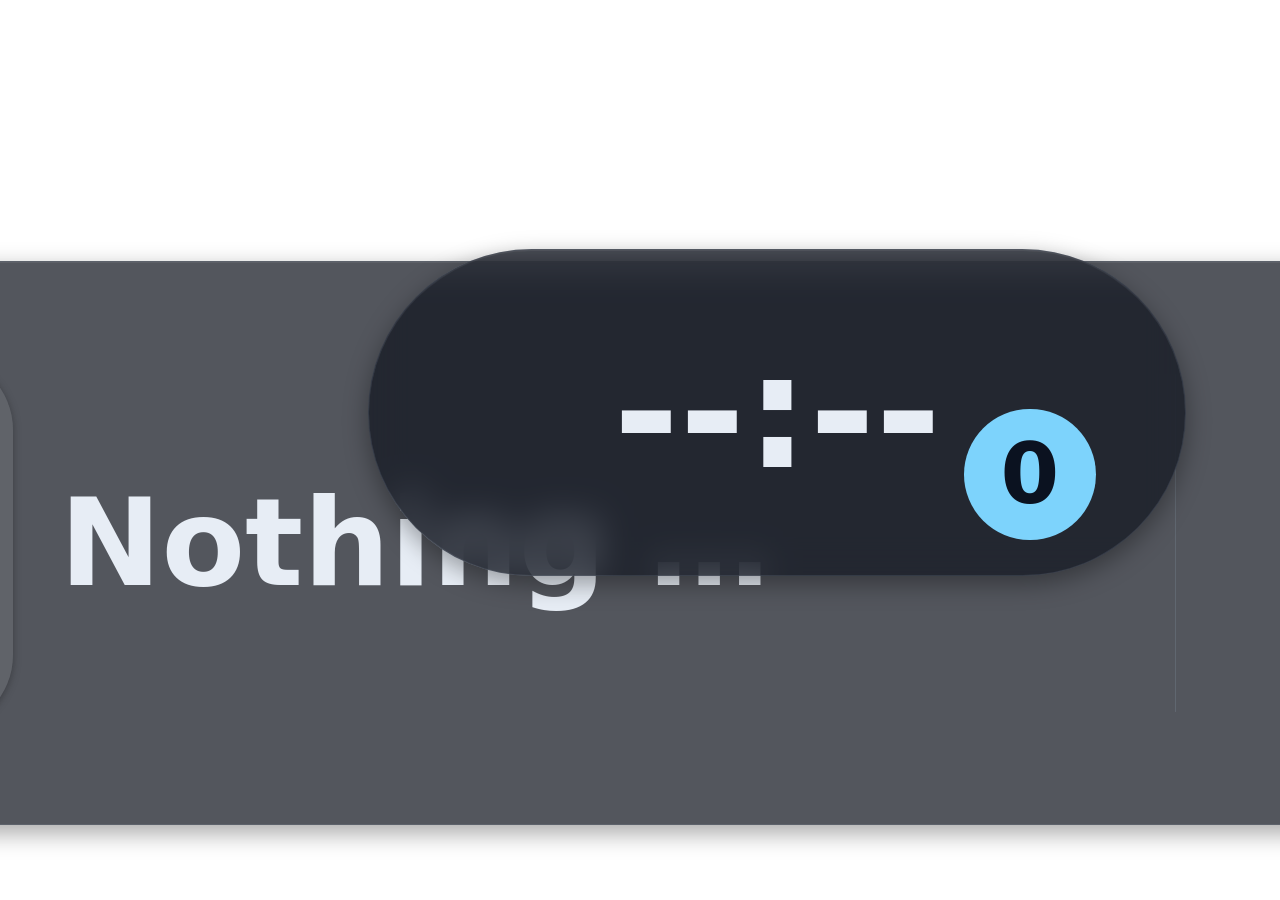
==== aurora-dock/index.html @ a37ff509 "Add Aurora Dock: a dock-style DeskDash taskbar A glass kind:"bar" taskbar inspired by Aurora, rebuil" ====
<!doctype html>
<html lang="en">
  <head>
    <meta charset="UTF-8" />
    <meta name="viewport" content="width=device-width, initial-scale=1" />
    <link rel="stylesheet" href="/__sdk/dd-base.css" />
    <link rel="stylesheet" href="style.css" />
  </head>
  <body data-edge="bottom">
    <!-- Centre segment: the dock itself. Only this box captures the mouse;
         everything outside a <dd-bar> clicks through to the desktop / window beneath. -->
    <dd-bar class="seg seg-main" place="center" reach="34">
      <div id="dock" class="dock">
        <!-- Editable start button. A hidden host <dd-bar-button action="start">
             is delegated to for the real Windows Start menu. -->
        <button class="dock-item start" id="start" type="button" data-tip="Start" aria-label="Start">
          <span class="ico" id="start-ico"></span>
          <span class="start-label" id="start-label">Start</span>
        </button>
        <dd-bar-button action="start" id="host-start" hidden></dd-bar-button>

        <span class="sep"></span>

        <!-- Real pinned / running apps: host draws and manages these. -->
        <dd-apps class="apps" settings="pins" indicator="dots" sortable previews="hover"></dd-apps>

        <span class="sep media-sep" id="media-sep" hidden></span>

        <!-- Now-playing chip. Click opens the movable/resizable pane. -->
        <button class="dock-item media" id="media" type="button" data-tip="Now playing" aria-label="Now playing" hidden>
          <span class="art" id="media-art"></span>
          <span class="media-meta">
            <span class="media-title" id="media-title">Nothing playing</span>
            <span class="media-sub" id="media-artist"></span>
          </span>
          <span class="eq" id="media-eq" aria-hidden="true"><i></i><i></i><i></i><i></i></span>
        </button>

        <span class="sep stats-sep" id="stats-sep"></span>

        <!-- Vitals as number percents (not rings). -->
        <div class="stats" id="stats">
          <button class="dock-item stat" data-stat="cpu" id="stat-cpu" type="button" data-tip="CPU — system panel">
            <b class="stat-v" id="cpu-v">–</b><i class="stat-l">CPU</i>
          </button>
          <button class="dock-item stat" data-stat="ram" id="stat-ram" type="button" data-tip="RAM — system panel">
            <b class="stat-v" id="ram-v">–</b><i class="stat-l">RAM</i>
          </button>
          <button class="dock-item stat" data-stat="gpu" id="stat-gpu" type="button" data-tip="GPU — system panel">
            <b class="stat-v" id="gpu-v">–</b><i class="stat-l">GPU</i>
          </button>
          <button class="dock-item stat net" data-stat="net" id="stat-net" type="button" data-tip="Network graph">
            <b class="stat-v" id="net-v">–</b><i class="stat-l">NET</i>
          </button>
        </div>
      </div>
    </dd-bar>

    <!-- Trailing segment: notification rail, clock, system tray. -->
    <dd-bar class="seg seg-side" place="right" reach="34">
      <div class="tray">
        <div id="badge-rail" class="badge-rail" aria-label="Notifications"></div>

        <button class="dock-item clock" id="clock" type="button" data-tip="Click to change clock style" aria-label="Clock">
          <span class="clock-text">
            <span id="clock-main" class="clock-main">--:--</span>
            <span id="clock-sub" class="clock-sub"></span>
          </span>
          <canvas id="clock-canvas" class="clock-canvas" width="120" height="120" hidden></canvas>
        </button>

        <span class="caret-wrap">
          <dd-tray-caret class="caret" settings="systray" hidden></dd-tray-caret>
          <span class="tray-badge" id="tray-badge" hidden>0</span>
        </span>
      </div>
    </dd-bar>

    <script src="/__sdk/widget-sdk.js"></script>
    <script src="widget.js"></script>
  </body>
</html>
---- aurora-dock/style.css ----
/* Aurora Dock — bar styling.
 * Sizes derive from --u (the manifest thickness) so the host size slider scales
 * everything. Never hard-code pixel sizes that should track the slider. */
:root {
  --u: calc(100vh / 96);          /* one design unit = 1/thickness of the bar */
  --dock-h: calc(var(--u) * 64);
  --icon: calc(var(--u) * 40);
  --gap: calc(var(--u) * 8);
  --radius: calc(var(--u) * 18);
}
[data-edge="left"],
[data-edge="right"] { --u: calc(100vw / 96); }

* { box-sizing: border-box; }
html, body { margin: 0; height: 100%; background: transparent; overflow: hidden;
  color: var(--dd-text, #e7edf5); font-family: var(--dd-font-sans, system-ui, sans-serif); }

/* Segments are the only mouse-catching regions; the rest clicks through. */
.seg { position: fixed; display: flex; align-items: flex-end; }
.seg-main { inset: 0; justify-content: center; }
.seg-side { inset: 0 0 0 auto; justify-content: flex-end; align-items: center; padding: 0 calc(var(--u) * 10); }

/* ---- The glass dock ---------------------------------------------------- */
.dock, .tray {
  display: flex; align-items: flex-end; gap: var(--gap);
  padding: calc(var(--u) * 6) calc(var(--u) * 10);
  margin-bottom: calc(var(--u) * 8);
  background: var(--dd-surface, rgba(17,22,31,.72));
  border: 1px solid var(--dd-border, rgba(148,163,184,.16));
  border-radius: var(--radius);
  box-shadow: var(--dd-shadow, 0 8px 24px rgba(0,0,0,.35)),
              inset 0 1px 0 rgba(255,255,255,.06);
  backdrop-filter: blur(18px) saturate(1.3);
  -webkit-backdrop-filter: blur(18px) saturate(1.3);
}
.tray { align-items: center; gap: var(--gap); }

.sep { width: 1px; align-self: stretch; margin: calc(var(--u) * 6) 0;
  background: var(--dd-border, rgba(148,163,184,.22)); border-radius: 1px; }

/* ---- Dock items + magnification --------------------------------------- */
.dock-item {
  --s: 1; --lift: 0px;
  appearance: none; border: 0; background: transparent; color: inherit;
  cursor: pointer; font: inherit; padding: calc(var(--u) * 4);
  display: flex; align-items: center; justify-content: center; gap: calc(var(--u) * 5);
  border-radius: calc(var(--u) * 12);
  transform-origin: bottom center;
  transform: translateY(calc(var(--lift) * -1)) scale(var(--s));
  transition: transform 90ms var(--dd-ease, cubic-bezier(.2,0,0,1)),
              background-color 140ms ease;
}
.dock-item:hover { background: var(--dd-surface-strong, rgba(255,255,255,.08)); }
.dock-item:active { filter: brightness(.92); }
.dock-item .ico, .dock-item .ico svg { width: var(--icon); height: var(--icon); display: block; }
.dock-item .ico { color: var(--dd-text, #e7edf5); }

/* Start */
.start { padding: calc(var(--u) * 4) calc(var(--u) * 9); gap: calc(var(--u) * 6); }
.start .ico { color: var(--dd-accent, #7dd3fc); }
.start-label { font-family: var(--dd-font-display, inherit); font-size: calc(var(--u) * 15);
  letter-spacing: .02em; white-space: nowrap; }

/* Host apps strip sits inline with the dock rhythm. */
.apps { display: flex; align-items: flex-end; }

/* ---- Now playing chip -------------------------------------------------- */
.media { max-width: calc(var(--u) * 160); padding-right: calc(var(--u) * 10); }
.media .art { width: var(--icon); height: var(--icon); border-radius: calc(var(--u) * 8);
  background: rgba(255,255,255,.08) center/cover no-repeat; flex: none;
  display: grid; place-items: center; box-shadow: 0 2px 8px rgba(0,0,0,.3); }
.media .art.noart svg { width: 62%; height: 62%; color: var(--dd-text-muted); }
.media-meta { display: flex; flex-direction: column; min-width: 0; text-align: left; line-height: 1.15; }
.media-title { font-size: calc(var(--u) * 13); font-weight: 600; max-width: calc(var(--u) * 92);
  overflow: hidden; text-overflow: ellipsis; white-space: nowrap; }
.media-sub { font-size: calc(var(--u) * 11); color: var(--dd-text-muted, #94a3b8);
  max-width: calc(var(--u) * 92); overflow: hidden; text-overflow: ellipsis; white-space: nowrap; }
/* little equaliser */
.eq { display: inline-flex; align-items: flex-end; gap: 2px; height: var(--icon); }
.eq i { width: calc(var(--u) * 3); background: var(--dd-accent, #7dd3fc); border-radius: 2px;
  animation: bounce 900ms ease-in-out infinite; }
.eq i:nth-child(2){ animation-delay:-.2s } .eq i:nth-child(3){ animation-delay:-.4s } .eq i:nth-child(4){ animation-delay:-.6s }
.media.paused .eq i { animation-play-state: paused; opacity: .4; }
@keyframes bounce { 0%,100%{ height: 22% } 50%{ height: 92% } }

/* ---- Vitals (number percents) ----------------------------------------- */
.stats { display: flex; align-items: flex-end; gap: calc(var(--u) * 4); }
.stat { --fill: 0%; flex-direction: column; gap: 0; min-width: calc(var(--u) * 40);
  padding: calc(var(--u) * 4) calc(var(--u) * 7); position: relative; overflow: hidden; }
.stat::after { content: ""; position: absolute; inset: auto 0 0 0; height: 2px;
  width: var(--fill); background: var(--dd-accent, #7dd3fc);
  transition: width 400ms var(--dd-ease, ease); }
.stat .stat-v { font-variant-numeric: tabular-nums; font-size: calc(var(--u) * 16);
  font-weight: 700; line-height: 1; }
.stat .stat-l { font-size: calc(var(--u) * 9); letter-spacing: .12em; text-transform: uppercase;
  color: var(--dd-text-muted, #94a3b8); margin-top: 2px; }
.stat.warm .stat-v { color: var(--dd-warning, #fbbf24); }
.stat.warm::after { background: var(--dd-warning, #fbbf24); }
.stat.hot .stat-v { color: var(--dd-danger, #f87171); }
.stat.hot::after { background: var(--dd-danger, #f87171); }

/* ---- Trailing tray / clock / caret ------------------------------------ */
.tray { padding: calc(var(--u) * 5) calc(var(--u) * 10); margin-bottom: calc(var(--u) * 8); }
.badge-rail { display: flex; align-items: center; gap: calc(var(--u) * 4); }
.badge-chip { position: relative; padding: calc(var(--u) * 3); }
.badge-ico { width: var(--icon); height: var(--icon); border-radius: 50%;
  background: var(--dd-surface-strong, rgba(255,255,255,.1)) center/cover no-repeat;
  display: grid; place-items: center; font-size: calc(var(--u) * 15); font-weight: 700; }
.badge-ico.letter { color: var(--dd-accent, #7dd3fc); }
.badge-count { position: absolute; top: 0; right: 0; min-width: calc(var(--u) * 15);
  height: calc(var(--u) * 15); padding: 0 calc(var(--u) * 3); border-radius: 999px;
  background: var(--dd-danger, #f87171); color: #fff; font-size: calc(var(--u) * 10);
  font-weight: 700; display: grid; place-items: center; box-shadow: 0 1px 3px rgba(0,0,0,.4); }
.badge-count.pop { animation: pop 320ms var(--dd-ease, ease); }
@keyframes pop { 0%{ transform: scale(0) } 60%{ transform: scale(1.25) } 100%{ transform: scale(1) } }

.clock { flex-direction: column; gap: 0; padding: calc(var(--u) * 3) calc(var(--u) * 8);
  font-variant-numeric: tabular-nums; }
.clock-text { display: flex; flex-direction: column; align-items: center; line-height: 1.1; }
.clock-main { font-size: calc(var(--u) * 17); font-weight: 700; font-family: var(--dd-font-display, inherit); }
.clock-sub { font-size: calc(var(--u) * 10); color: var(--dd-text-muted, #94a3b8); white-space: nowrap; }
.clock[data-face="worded"] .clock-main { font-size: calc(var(--u) * 13); font-weight: 600; text-transform: capitalize; }
.clock[data-face="digital"] .clock-main { font-size: calc(var(--u) * 20); }
.clock-canvas { width: var(--dock-h); height: var(--dock-h); }

.caret-wrap { position: relative; display: inline-flex; }
.tray-badge { position: absolute; top: -4px; right: -4px; min-width: calc(var(--u) * 14);
  height: calc(var(--u) * 14); padding: 0 3px; border-radius: 999px; background: var(--dd-accent, #7dd3fc);
  color: var(--dd-accent-contrast, #0b1220); font-size: calc(var(--u) * 9); font-weight: 700;
  display: grid; place-items: center; }

/* ---- Breathing pulse --------------------------------------------------- */
.dock.breathe .dock-item { animation: breathe 2.2s var(--bd, 0ms) var(--dd-ease, ease); }
@keyframes breathe {
  0%, 100% { transform: translateY(calc(var(--lift) * -1)) scale(var(--s)); }
  45% { transform: translateY(calc(var(--lift) * -1 - 5px)) scale(calc(var(--s) * 1.08));
        filter: drop-shadow(0 0 6px var(--dd-accent, #7dd3fc)); }
}
@media (prefers-reduced-motion: reduce) {
  .dock.breathe .dock-item, .eq i { animation: none; }
  .dock-item { transition: none; }
}

/* ---- Tooltips (cheap, native-ish) ------------------------------------- */
.dock-item[data-tip] { position: relative; }
.dock-item[data-tip]:hover::before {
  content: attr(data-tip); position: absolute; bottom: 100%; left: 50%;
  transform: translate(-50%, -6px); white-space: nowrap;
  background: var(--dd-surface-strong, rgba(13,17,24,.92)); color: var(--dd-text, #e7edf5);
  border: 1px solid var(--dd-border); border-radius: 6px; padding: 3px 8px;
  font-size: calc(var(--u) * 10); pointer-events: none; opacity: 0; animation: tipIn 120ms 350ms forwards;
}
@keyframes tipIn { to { opacity: 1; } }

/* ---- Edge adaptations -------------------------------------------------- */
[data-edge="top"] .seg-main { align-items: flex-start; }
[data-edge="top"] .dock { margin: calc(var(--u) * 8) 0 0; }
[data-edge="top"] .dock-item { transform-origin: top center;
  transform: translateY(var(--lift)) scale(var(--s)); }
[data-edge="top"] .dock-item[data-tip]:hover::before { bottom: auto; top: 100%; transform: translate(-50%, 6px); }

[data-edge="left"] .seg-main, [data-edge="right"] .seg-main { align-items: center; }
[data-edge="left"] .seg-side, [data-edge="right"] .seg-side { inset: auto 0 0 0; justify-content: center; }
[data-edge="left"] .dock, [data-edge="right"] .dock,
[data-edge="left"] .tray, [data-edge="right"] .tray { flex-direction: column; margin: 0 calc(var(--u) * 8); }
[data-edge="left"] .sep, [data-edge="right"] .sep { width: auto; height: 1px; margin: 0 calc(var(--u) * 6); }
[data-edge="left"] .dock-item, [data-edge="right"] .dock-item { transform-origin: center left; }
[data-edge="right"] .dock-item { transform-origin: center right; }
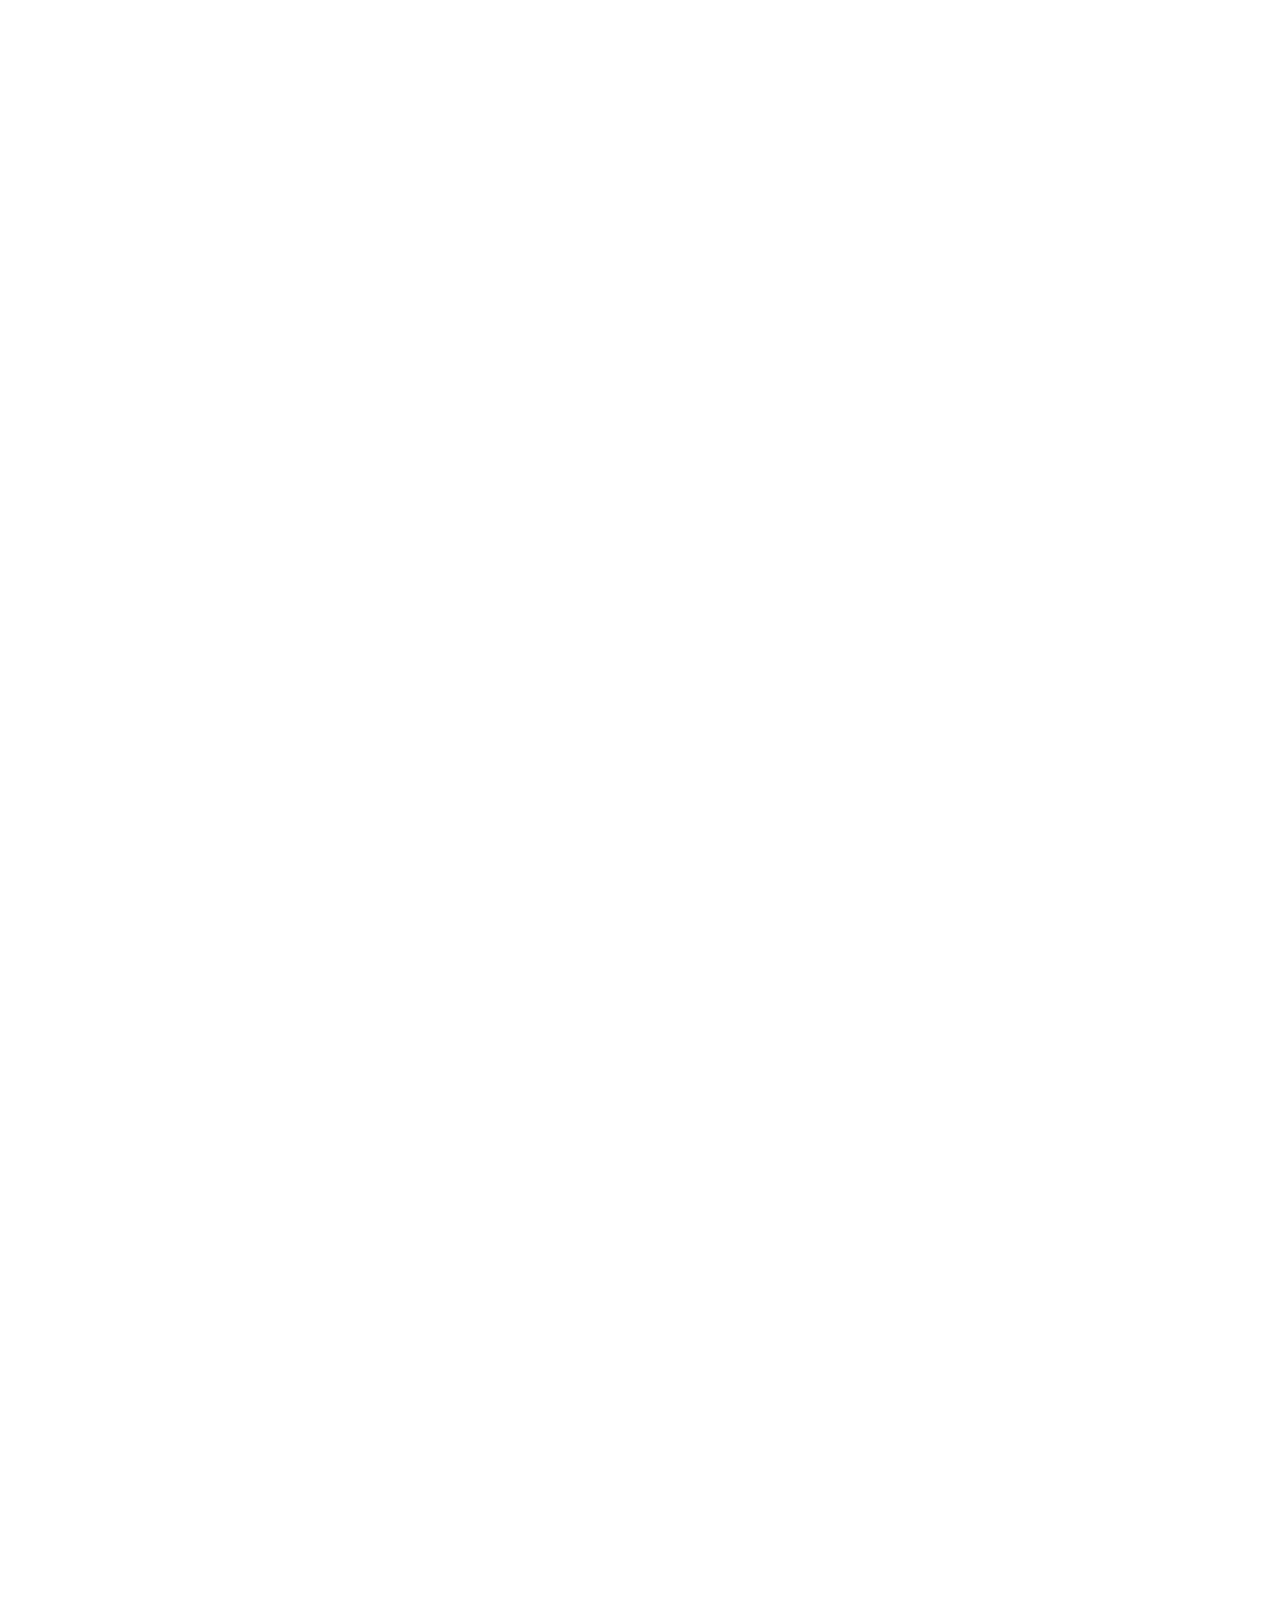
==== commit d40ed668: "Rebuild Aurora Dock on the real Aurora SDK The first cut was written against SDK verbs that don't ex" ====
--- a/aurora-dock/index.html
+++ b/aurora-dock/index.html
@@ -2,78 +2,69 @@
 <html lang="en">
   <head>
     <meta charset="UTF-8" />
-    <meta name="viewport" content="width=device-width, initial-scale=1" />
     <link rel="stylesheet" href="/__sdk/dd-base.css" />
     <link rel="stylesheet" href="style.css" />
   </head>
-  <body data-edge="bottom">
-    <!-- Centre segment: the dock itself. Only this box captures the mouse;
-         everything outside a <dd-bar> clicks through to the desktop / window beneath. -->
-    <dd-bar class="seg seg-main" place="center" reach="34">
-      <div id="dock" class="dock">
-        <!-- Editable start button. A hidden host <dd-bar-button action="start">
-             is delegated to for the real Windows Start menu. -->
-        <button class="dock-item start" id="start" type="button" data-tip="Start" aria-label="Start">
-          <span class="ico" id="start-ico"></span>
-          <span class="start-label" id="start-label">Start</span>
-        </button>
-        <dd-bar-button action="start" id="host-start" hidden></dd-bar-button>
+  <body>
+    <!-- One full-width dd-bar segment: the glass (56u) plus 20u of reach so a
+         magnified icon and the risen now-playing chip stay hoverable. The rest
+         of the 128u window is transparent headroom and clicks through. -->
+    <dd-bar id="bar" place="fill" reach="20">
+      <dd-panel id="glass" bare>
+        <!-- Aurora's living light field. Painted by widget.js. -->
+        <canvas id="field" class="field" aria-hidden="true"></canvas>
 
-        <span class="sep"></span>
-
-        <!-- Real pinned / running apps: host draws and manages these. -->
-        <dd-apps class="apps" settings="pins" indicator="dots" sortable previews="hover"></dd-apps>
-
-        <span class="sep media-sep" id="media-sep" hidden></span>
-
-        <!-- Now-playing chip. Click opens the movable/resizable pane. -->
-        <button class="dock-item media" id="media" type="button" data-tip="Now playing" aria-label="Now playing" hidden>
-          <span class="art" id="media-art"></span>
-          <span class="media-meta">
-            <span class="media-title" id="media-title">Nothing playing</span>
-            <span class="media-sub" id="media-artist"></span>
-          </span>
-          <span class="eq" id="media-eq" aria-hidden="true"><i></i><i></i><i></i><i></i></span>
-        </button>
-
-        <span class="sep stats-sep" id="stats-sep"></span>
-
-        <!-- Vitals as number percents (not rings). -->
-        <div class="stats" id="stats">
-          <button class="dock-item stat" data-stat="cpu" id="stat-cpu" type="button" data-tip="CPU — system panel">
-            <b class="stat-v" id="cpu-v">–</b><i class="stat-l">CPU</i>
-          </button>
-          <button class="dock-item stat" data-stat="ram" id="stat-ram" type="button" data-tip="RAM — system panel">
-            <b class="stat-v" id="ram-v">–</b><i class="stat-l">RAM</i>
-          </button>
-          <button class="dock-item stat" data-stat="gpu" id="stat-gpu" type="button" data-tip="GPU — system panel">
-            <b class="stat-v" id="gpu-v">–</b><i class="stat-l">GPU</i>
-          </button>
-          <button class="dock-item stat net" data-stat="net" id="stat-net" type="button" data-tip="Network graph">
-            <b class="stat-v" id="net-v">–</b><i class="stat-l">NET</i>
+        <div class="zone zone--left">
+          <!-- Real Windows Start (host component). Label is editable. -->
+          <dd-bar-button id="start" class="mag" action="start" label="Start"></dd-bar-button>
+          <!-- App launcher: opens the deck's Launcher tab. -->
+          <dd-bar-button id="launcher" class="mag" action="pane" pane-w="560" pane-h="380"
+            label="Apps" hidden>
+            <dd-icon class="launcher__ico" src="grid.svg" tint></dd-icon>
+          </dd-bar-button>
+          <!-- Clock: markup shape, readouts bound in widget.js; click cycles faces. -->
+          <button class="clock" id="clock" type="button" aria-label="Clock">
+            <span class="clock__text">
+              <span class="clock__time" data-bind="time"></span>
+              <span class="clock__date" data-bind="date"></span>
+            </span>
+            <canvas class="clock__face" id="clock-face" width="120" height="120" hidden></canvas>
           </button>
         </div>
-      </div>
-    </dd-bar>
 
-    <!-- Trailing segment: notification rail, clock, system tray. -->
-    <dd-bar class="seg seg-side" place="right" reach="34">
-      <div class="tray">
-        <div id="badge-rail" class="badge-rail" aria-label="Notifications"></div>
+        <!-- Host app strip: launches, previews, pins, lifecycle are its. -->
+        <dd-apps id="apps" settings="pins" indicator="dots" stagger="40" sortable></dd-apps>
 
-        <button class="dock-item clock" id="clock" type="button" data-tip="Click to change clock style" aria-label="Clock">
-          <span class="clock-text">
-            <span id="clock-main" class="clock-main">--:--</span>
-            <span id="clock-sub" class="clock-sub"></span>
-          </span>
-          <canvas id="clock-canvas" class="clock-canvas" width="120" height="120" hidden></canvas>
-        </button>
+        <div class="zone zone--right">
+          <!-- Now-playing chip → opens the deck (control centre). -->
+          <dd-bar-button id="deck" class="mag" action="pane" pane-w="560" pane-h="360" label="Now playing">
+            <span class="np" id="np">
+              <span class="np__art-box">
+                <img class="np__art" data-bind="art" alt="" />
+                <dd-icon class="np__fallback" src="note.svg" tint data-bind="fallback"></dd-icon>
+              </span>
+              <span class="np__text">
+                <span class="np__title" data-bind="title"></span>
+                <span class="np__artist" data-bind="artist"></span>
+              </span>
+            </span>
+          </dd-bar-button>
 
-        <span class="caret-wrap">
-          <dd-tray-caret class="caret" settings="systray" hidden></dd-tray-caret>
-          <span class="tray-badge" id="tray-badge" hidden>0</span>
-        </span>
-      </div>
+          <!-- Vitals as number percents (not rings). Opens the deck too. -->
+          <button class="vitals" id="vitals" type="button" aria-label="System">
+            <span class="vnum" data-bind="v-cpu"><b class="vnum__v" data-bind="cpu">–</b><i class="vnum__l">CPU</i></span>
+            <span class="vnum" data-bind="v-ram"><b class="vnum__v" data-bind="ram">–</b><i class="vnum__l">RAM</i></span>
+            <span class="vnum" data-bind="v-gpu"><b class="vnum__v" data-bind="gpu">–</b><i class="vnum__l">GPU</i></span>
+            <span class="vnum vnum--net" data-bind="v-net"><b class="vnum__v" data-bind="net">–</b><i class="vnum__l">NET</i></span>
+          </button>
+
+          <!-- System tray: component owns its visibility and the list. -->
+          <dd-tray-caret class="tray" settings="systray" separator hidden></dd-tray-caret>
+        </div>
+
+        <!-- Notification badges float over the app strip (positioned in JS). -->
+        <div class="badges" id="badges" aria-hidden="true"></div>
+      </dd-panel>
     </dd-bar>
 
     <script src="/__sdk/widget-sdk.js"></script>
--- a/aurora-dock/style.css
+++ b/aurora-dock/style.css
@@ -1,168 +1,180 @@
-/* Aurora Dock — bar styling.
- * Sizes derive from --u (the manifest thickness) so the host size slider scales
- * everything. Never hard-code pixel sizes that should track the slider. */
+/* Aurora Dock — bar styling. Reset, <dd-bar>, <dd-panel>, <dd-icon> come from
+   /__sdk/dd-base.css. Geometry is a unit system on the strip height: the
+   manifest thickness is 128 logical px, so 100vh == 128 CSS px and --u == 1
+   design px. Structure follows Aurora; the dock behaviours (magnification,
+   number vitals, badges, breathing) are the additions. */
+
 :root {
-  --u: calc(100vh / 96);          /* one design unit = 1/thickness of the bar */
-  --dock-h: calc(var(--u) * 64);
-  --icon: calc(var(--u) * 40);
-  --gap: calc(var(--u) * 8);
-  --radius: calc(var(--u) * 18);
-}
-[data-edge="left"],
-[data-edge="right"] { --u: calc(100vw / 96); }
-
-* { box-sizing: border-box; }
-html, body { margin: 0; height: 100%; background: transparent; overflow: hidden;
-  color: var(--dd-text, #e7edf5); font-family: var(--dd-font-sans, system-ui, sans-serif); }
-
-/* Segments are the only mouse-catching regions; the rest clicks through. */
-.seg { position: fixed; display: flex; align-items: flex-end; }
-.seg-main { inset: 0; justify-content: center; }
-.seg-side { inset: 0 0 0 auto; justify-content: flex-end; align-items: center; padding: 0 calc(var(--u) * 10); }
-
-/* ---- The glass dock ---------------------------------------------------- */
-.dock, .tray {
-  display: flex; align-items: flex-end; gap: var(--gap);
-  padding: calc(var(--u) * 6) calc(var(--u) * 10);
-  margin-bottom: calc(var(--u) * 8);
-  background: var(--dd-surface, rgba(17,22,31,.72));
-  border: 1px solid var(--dd-border, rgba(148,163,184,.16));
-  border-radius: var(--radius);
-  box-shadow: var(--dd-shadow, 0 8px 24px rgba(0,0,0,.35)),
-              inset 0 1px 0 rgba(255,255,255,.06);
-  backdrop-filter: blur(18px) saturate(1.3);
-  -webkit-backdrop-filter: blur(18px) saturate(1.3);
-}
-.tray { align-items: center; gap: var(--gap); }
-
-.sep { width: 1px; align-self: stretch; margin: calc(var(--u) * 6) 0;
-  background: var(--dd-border, rgba(148,163,184,.22)); border-radius: 1px; }
-
-/* ---- Dock items + magnification --------------------------------------- */
-.dock-item {
-  --s: 1; --lift: 0px;
-  appearance: none; border: 0; background: transparent; color: inherit;
-  cursor: pointer; font: inherit; padding: calc(var(--u) * 4);
-  display: flex; align-items: center; justify-content: center; gap: calc(var(--u) * 5);
-  border-radius: calc(var(--u) * 12);
-  transform-origin: bottom center;
-  transform: translateY(calc(var(--lift) * -1)) scale(var(--s));
-  transition: transform 90ms var(--dd-ease, cubic-bezier(.2,0,0,1)),
-              background-color 140ms ease;
-}
-.dock-item:hover { background: var(--dd-surface-strong, rgba(255,255,255,.08)); }
-.dock-item:active { filter: brightness(.92); }
-.dock-item .ico, .dock-item .ico svg { width: var(--icon); height: var(--icon); display: block; }
-.dock-item .ico { color: var(--dd-text, #e7edf5); }
-
-/* Start */
-.start { padding: calc(var(--u) * 4) calc(var(--u) * 9); gap: calc(var(--u) * 6); }
-.start .ico { color: var(--dd-accent, #7dd3fc); }
-.start-label { font-family: var(--dd-font-display, inherit); font-size: calc(var(--u) * 15);
-  letter-spacing: .02em; white-space: nowrap; }
-
-/* Host apps strip sits inline with the dock rhythm. */
-.apps { display: flex; align-items: flex-end; }
-
-/* ---- Now playing chip -------------------------------------------------- */
-.media { max-width: calc(var(--u) * 160); padding-right: calc(var(--u) * 10); }
-.media .art { width: var(--icon); height: var(--icon); border-radius: calc(var(--u) * 8);
-  background: rgba(255,255,255,.08) center/cover no-repeat; flex: none;
-  display: grid; place-items: center; box-shadow: 0 2px 8px rgba(0,0,0,.3); }
-.media .art.noart svg { width: 62%; height: 62%; color: var(--dd-text-muted); }
-.media-meta { display: flex; flex-direction: column; min-width: 0; text-align: left; line-height: 1.15; }
-.media-title { font-size: calc(var(--u) * 13); font-weight: 600; max-width: calc(var(--u) * 92);
-  overflow: hidden; text-overflow: ellipsis; white-space: nowrap; }
-.media-sub { font-size: calc(var(--u) * 11); color: var(--dd-text-muted, #94a3b8);
-  max-width: calc(var(--u) * 92); overflow: hidden; text-overflow: ellipsis; white-space: nowrap; }
-/* little equaliser */
-.eq { display: inline-flex; align-items: flex-end; gap: 2px; height: var(--icon); }
-.eq i { width: calc(var(--u) * 3); background: var(--dd-accent, #7dd3fc); border-radius: 2px;
-  animation: bounce 900ms ease-in-out infinite; }
-.eq i:nth-child(2){ animation-delay:-.2s } .eq i:nth-child(3){ animation-delay:-.4s } .eq i:nth-child(4){ animation-delay:-.6s }
-.media.paused .eq i { animation-play-state: paused; opacity: .4; }
-@keyframes bounce { 0%,100%{ height: 22% } 50%{ height: 92% } }
-
-/* ---- Vitals (number percents) ----------------------------------------- */
-.stats { display: flex; align-items: flex-end; gap: calc(var(--u) * 4); }
-.stat { --fill: 0%; flex-direction: column; gap: 0; min-width: calc(var(--u) * 40);
-  padding: calc(var(--u) * 4) calc(var(--u) * 7); position: relative; overflow: hidden; }
-.stat::after { content: ""; position: absolute; inset: auto 0 0 0; height: 2px;
-  width: var(--fill); background: var(--dd-accent, #7dd3fc);
-  transition: width 400ms var(--dd-ease, ease); }
-.stat .stat-v { font-variant-numeric: tabular-nums; font-size: calc(var(--u) * 16);
-  font-weight: 700; line-height: 1; }
-.stat .stat-l { font-size: calc(var(--u) * 9); letter-spacing: .12em; text-transform: uppercase;
-  color: var(--dd-text-muted, #94a3b8); margin-top: 2px; }
-.stat.warm .stat-v { color: var(--dd-warning, #fbbf24); }
-.stat.warm::after { background: var(--dd-warning, #fbbf24); }
-.stat.hot .stat-v { color: var(--dd-danger, #f87171); }
-.stat.hot::after { background: var(--dd-danger, #f87171); }
-
-/* ---- Trailing tray / clock / caret ------------------------------------ */
-.tray { padding: calc(var(--u) * 5) calc(var(--u) * 10); margin-bottom: calc(var(--u) * 8); }
-.badge-rail { display: flex; align-items: center; gap: calc(var(--u) * 4); }
-.badge-chip { position: relative; padding: calc(var(--u) * 3); }
-.badge-ico { width: var(--icon); height: var(--icon); border-radius: 50%;
-  background: var(--dd-surface-strong, rgba(255,255,255,.1)) center/cover no-repeat;
-  display: grid; place-items: center; font-size: calc(var(--u) * 15); font-weight: 700; }
-.badge-ico.letter { color: var(--dd-accent, #7dd3fc); }
-.badge-count { position: absolute; top: 0; right: 0; min-width: calc(var(--u) * 15);
-  height: calc(var(--u) * 15); padding: 0 calc(var(--u) * 3); border-radius: 999px;
-  background: var(--dd-danger, #f87171); color: #fff; font-size: calc(var(--u) * 10);
-  font-weight: 700; display: grid; place-items: center; box-shadow: 0 1px 3px rgba(0,0,0,.4); }
-.badge-count.pop { animation: pop 320ms var(--dd-ease, ease); }
-@keyframes pop { 0%{ transform: scale(0) } 60%{ transform: scale(1.25) } 100%{ transform: scale(1) } }
-
-.clock { flex-direction: column; gap: 0; padding: calc(var(--u) * 3) calc(var(--u) * 8);
-  font-variant-numeric: tabular-nums; }
-.clock-text { display: flex; flex-direction: column; align-items: center; line-height: 1.1; }
-.clock-main { font-size: calc(var(--u) * 17); font-weight: 700; font-family: var(--dd-font-display, inherit); }
-.clock-sub { font-size: calc(var(--u) * 10); color: var(--dd-text-muted, #94a3b8); white-space: nowrap; }
-.clock[data-face="worded"] .clock-main { font-size: calc(var(--u) * 13); font-weight: 600; text-transform: capitalize; }
-.clock[data-face="digital"] .clock-main { font-size: calc(var(--u) * 20); }
-.clock-canvas { width: var(--dock-h); height: var(--dock-h); }
-
-.caret-wrap { position: relative; display: inline-flex; }
-.tray-badge { position: absolute; top: -4px; right: -4px; min-width: calc(var(--u) * 14);
-  height: calc(var(--u) * 14); padding: 0 3px; border-radius: 999px; background: var(--dd-accent, #7dd3fc);
-  color: var(--dd-accent-contrast, #0b1220); font-size: calc(var(--u) * 9); font-weight: 700;
-  display: grid; place-items: center; }
-
-/* ---- Breathing pulse --------------------------------------------------- */
-.dock.breathe .dock-item { animation: breathe 2.2s var(--bd, 0ms) var(--dd-ease, ease); }
-@keyframes breathe {
-  0%, 100% { transform: translateY(calc(var(--lift) * -1)) scale(var(--s)); }
-  45% { transform: translateY(calc(var(--lift) * -1 - 5px)) scale(calc(var(--s) * 1.08));
-        filter: drop-shadow(0 0 6px var(--dd-accent, #7dd3fc)); }
-}
-@media (prefers-reduced-motion: reduce) {
-  .dock.breathe .dock-item, .eq i { animation: none; }
-  .dock-item { transition: none; }
+  --u: calc(100vh / 128);
+  --glass-h: calc(var(--u) * 56);
+  --glass-pad: calc(var(--u) * 14);
+  --icon: calc(var(--u) * 36);
+  --lift: calc(var(--u) * 10);
+  --dot-lane: calc(var(--u) * 10);
+  --label-lane: calc(var(--u) * 62);
+  --art: calc(var(--u) * 40);
+  --zone-gap: calc(var(--u) * 10);
+  --spring: cubic-bezier(0.34, 1.4, 0.64, 1);
 }
 
-/* ---- Tooltips (cheap, native-ish) ------------------------------------- */
-.dock-item[data-tip] { position: relative; }
-.dock-item[data-tip]:hover::before {
-  content: attr(data-tip); position: absolute; bottom: 100%; left: 50%;
-  transform: translate(-50%, -6px); white-space: nowrap;
-  background: var(--dd-surface-strong, rgba(13,17,24,.92)); color: var(--dd-text, #e7edf5);
-  border: 1px solid var(--dd-border); border-radius: 6px; padding: 3px 8px;
-  font-size: calc(var(--u) * 10); pointer-events: none; opacity: 0; animation: tipIn 120ms 350ms forwards;
+html, body { height: 100%; overflow: hidden; }
+
+#glass { width: 100%; height: var(--glass-h); }
+#glass::part(surface) {
+  --dd-panel-pad: 0;
+  position: relative; display: flex; flex-direction: row; align-items: center;
+  gap: var(--zone-gap); height: 100%; padding: 0 var(--glass-pad); overflow: visible;
+  background: var(--dd-surface); border: 0; border-top: 1px solid var(--dd-border);
+  border-radius: 0; box-shadow: var(--dd-shadow);
 }
-@keyframes tipIn { to { opacity: 1; } }
+.field { position: absolute; inset: 0; width: 100%; height: 100%; pointer-events: none; }
+.zone { position: relative; display: flex; flex: none; align-items: center; gap: var(--zone-gap); height: 100%; }
 
-/* ---- Edge adaptations -------------------------------------------------- */
-[data-edge="top"] .seg-main { align-items: flex-start; }
-[data-edge="top"] .dock { margin: calc(var(--u) * 8) 0 0; }
-[data-edge="top"] .dock-item { transform-origin: top center;
-  transform: translateY(var(--lift)) scale(var(--s)); }
-[data-edge="top"] .dock-item[data-tip]:hover::before { bottom: auto; top: 100%; transform: translate(-50%, 6px); }
+dd-apps {
+  position: relative; display: flex; flex: 1; min-width: 0;
+  align-items: center; justify-content: center; gap: calc(var(--u) * 6); height: 100%;
+}
 
-[data-edge="left"] .seg-main, [data-edge="right"] .seg-main { align-items: center; }
-[data-edge="left"] .seg-side, [data-edge="right"] .seg-side { inset: auto 0 0 0; justify-content: center; }
-[data-edge="left"] .dock, [data-edge="right"] .dock,
-[data-edge="left"] .tray, [data-edge="right"] .tray { flex-direction: column; margin: 0 calc(var(--u) * 8); }
-[data-edge="left"] .sep, [data-edge="right"] .sep { width: auto; height: 1px; margin: 0 calc(var(--u) * 6); }
-[data-edge="left"] .dock-item, [data-edge="right"] .dock-item { transform-origin: center left; }
-[data-edge="right"] .dock-item { transform-origin: center right; }
+/* ---- entries + magnification ------------------------------------------- */
+dd-app, #start, #launcher, #deck {
+  width: var(--icon); height: calc(var(--icon) + var(--dot-lane)); padding: 0 0 var(--dot-lane);
+}
+/* The lift part carries our magnification: scale + rise driven by custom
+   properties widget.js writes per pointer frame (neighbours get a smaller
+   value from the Gaussian falloff). */
+dd-app::part(lift), #start::part(lift), #launcher::part(lift), #deck::part(lift) {
+  height: var(--icon); transform-origin: 50% 100%;
+  transform: translateY(calc(var(--mag-lift, 0px) * -1)) scale(var(--mag-scale, 1));
+  transition: transform 90ms var(--spring);
+}
+/* When magnification is off, fall back to the component's plain hover lift. */
+body.no-magnify dd-app:hover::part(lift),
+body.no-magnify #start:hover::part(lift),
+body.no-magnify #launcher:hover::part(lift),
+body.no-magnify #deck:hover::part(lift) { transform: translateY(calc(var(--lift) * -1)); }
+
+dd-app::part(icon) { width: 92%; height: 92%; }
+dd-app::part(fallback) { font-size: calc(var(--icon) * 0.42); }
+dd-app::part(ring) { inset: calc(var(--u) * -3); border-width: 1px; transition: opacity var(--dd-anim-fast) var(--dd-ease); }
+dd-app[focused]:not([launching])::part(ring) { opacity: var(--dd-opacity-dim); }
+dd-app:active:not([launching])::part(lift), #start:active::part(lift),
+#launcher:active::part(lift), #deck:active::part(lift) { transform: translateY(calc(var(--u) * 1)) scale(0.92); }
+dd-app::part(indicator) { bottom: calc(var(--u) * 2); gap: calc(var(--u) * 3); }
+dd-app::part(dot) { width: calc(var(--u) * 3.5); height: calc(var(--u) * 3.5); transition: background var(--dd-anim-fast) var(--dd-ease); }
+dd-app::part(label), #start::part(label), #launcher::part(label), #deck::part(label) {
+  bottom: var(--label-lane); transform: translate(-50%, calc(var(--u) * 3)); max-width: calc(var(--u) * 240);
+  padding: calc(var(--u) * 2) calc(var(--u) * 6);
+  transition: opacity var(--dd-anim-fast) var(--dd-ease), transform var(--dd-anim-fast) var(--dd-ease);
+}
+dd-app:hover::part(label), #start:hover::part(label), #launcher:hover::part(label), #deck:hover::part(label) {
+  opacity: 1; transform: translate(-50%, 0);
+}
+
+/* ---- start + launcher -------------------------------------------------- */
+#start {
+  --dd-icon-size: calc(var(--icon) * 0.7);
+  --slack: calc((var(--glass-h) - var(--icon) - var(--dot-lane)) / 2);
+  align-self: stretch; width: calc(var(--icon) + var(--glass-pad)); height: auto;
+  padding: var(--slack) 0 calc(var(--slack) + var(--dot-lane)) var(--glass-pad);
+  margin-left: calc(var(--glass-pad) * -1); color: var(--dd-text);
+  transition: color var(--dd-anim-fast) var(--dd-ease);
+}
+#start::part(label) { left: calc(var(--glass-pad) + var(--icon) / 2); }
+#start:hover { color: var(--dd-accent); }
+#launcher { --dd-icon-size: calc(var(--icon) * 0.66); color: var(--dd-text); }
+#launcher:hover { color: var(--dd-accent); }
+#launcher[hidden] { display: none; }
+.launcher__ico { --dd-icon-size: calc(var(--icon) * 0.66); }
+
+/* ---- clock (five faces) ------------------------------------------------ */
+.clock {
+  display: flex; align-items: center; justify-content: center; gap: 0;
+  background: transparent; border: 0; cursor: pointer; color: var(--dd-text);
+  font-family: var(--dd-font-display); line-height: 1; white-space: nowrap; padding: 0 calc(var(--u) * 4);
+}
+.clock__text { display: flex; flex-direction: column; justify-content: center; gap: calc(var(--u) * 1); padding-bottom: calc(var(--u) * 2); }
+.clock__time { font-size: calc(var(--u) * 24); font-weight: var(--dd-font-weight-semibold); letter-spacing: 0.02em; font-variant-numeric: tabular-nums; }
+.clock__date { color: var(--dd-text-muted); font-family: var(--dd-font-sans); font-size: calc(var(--u) * 11); letter-spacing: 0.04em; text-transform: uppercase; }
+.clock[data-face="digital"] .clock__time { font-size: calc(var(--u) * 30); }
+.clock[data-face="worded"] .clock__time { font-size: calc(var(--u) * 15); font-weight: var(--dd-font-weight-medium); text-transform: capitalize; }
+.clock__face { width: var(--glass-h); height: var(--glass-h); }
+.clock__face[hidden] { display: none; }
+body:not(.show-clock) .clock { display: none; }
+
+/* ---- now playing (from Aurora) ----------------------------------------- */
+#deck { width: auto; height: var(--art); padding: 0; color: var(--dd-text); }
+#deck::part(lift) { height: 100%; }
+#deck::part(press) { inset: calc(var(--u) * -4); border-radius: var(--dd-radius-full); }
+#deck::part(label) { bottom: calc(var(--label-lane) - var(--dot-lane)); }
+.np { display: flex; align-items: center; gap: calc(var(--u) * 8); max-width: calc(var(--u) * 220); height: 100%; }
+.np__art-box {
+  position: relative; flex: none; width: var(--art); height: var(--art); overflow: hidden;
+  border-radius: var(--dd-radius-md); background: var(--dd-surface); border: 1px solid var(--dd-border);
+  transition: box-shadow var(--dd-anim-slow) var(--dd-ease);
+}
+body.np-playing .np__art-box { box-shadow: 0 0 calc(var(--u) * 14) color-mix(in srgb, var(--dd-accent) 55%, transparent); }
+.np__art { display: block; width: 100%; height: 100%; object-fit: cover; }
+.np__fallback { --dd-icon-size: calc(var(--art) * 0.5); position: absolute; inset: 0; display: grid; place-items: center; color: var(--dd-text-muted); }
+.np__text { display: flex; flex-direction: column; gap: calc(var(--u) * 2); min-width: 0; font-family: var(--dd-font-sans); line-height: 1.1; text-align: left; }
+.np__title, .np__artist { overflow: hidden; white-space: nowrap; text-overflow: ellipsis; }
+.np__title { font-size: calc(var(--u) * 12); font-weight: var(--dd-font-weight-medium); }
+.np__artist { color: var(--dd-text-muted); font-size: calc(var(--u) * 10); }
+body:not(.np-active) .np__text { display: none; }
+body:not(.show-media) #deck { display: none; }
+
+/* ---- vitals as numbers ------------------------------------------------- */
+.vitals { display: flex; align-items: center; gap: calc(var(--u) * 8); background: transparent; border: 0; cursor: pointer; padding: 0 calc(var(--u) * 2); }
+.vnum { display: flex; flex-direction: column; align-items: center; line-height: 1; font-family: var(--dd-font-sans); }
+.vnum__v { font-size: calc(var(--u) * 16); font-weight: var(--dd-font-weight-semibold); font-variant-numeric: tabular-nums; color: var(--dd-text); }
+.vnum__l { font-size: calc(var(--u) * 8); letter-spacing: 0.12em; text-transform: uppercase; color: var(--dd-text-muted); margin-top: calc(var(--u) * 2); }
+.vnum[data-level="warning"] .vnum__v { color: var(--dd-warning); }
+.vnum[data-level="danger"] .vnum__v { color: var(--dd-danger); }
+.vnum[hidden] { display: none; }
+body:not(.show-vitals) .vnum:not(.vnum--net) { display: none; }
+body:not(.show-net) .vnum--net { display: none; }
+
+/* ---- tray -------------------------------------------------------------- */
+.tray { flex: none; height: var(--icon); padding: 0 calc(var(--u) * 4); color: var(--dd-text); font-size: calc(var(--u) * 18); }
+.tray::part(separator) { height: calc(var(--icon) * 0.7); }
+
+/* ---- notification badges ----------------------------------------------- */
+.badges { position: absolute; inset: 0; pointer-events: none; z-index: 3; }
+.badge {
+  position: absolute; top: 0; left: 0; min-width: calc(var(--u) * 15); height: calc(var(--u) * 15);
+  padding: 0 calc(var(--u) * 3); border-radius: var(--dd-radius-full);
+  background: var(--dd-danger); color: #fff; font-family: var(--dd-font-sans);
+  font-size: calc(var(--u) * 10); font-weight: var(--dd-font-weight-semibold);
+  display: grid; place-items: center; box-shadow: 0 1px 3px rgba(0, 0, 0, 0.4);
+  transition: transform 160ms var(--dd-ease);
+}
+.badge.pop { animation: badge-pop 320ms var(--dd-ease); }
+@keyframes badge-pop { 0% { scale: 0; } 60% { scale: 1.3; } 100% { scale: 1; } }
+
+/* ---- breathing pulse --------------------------------------------------- */
+@media (prefers-reduced-motion: no-preference) {
+  @keyframes dock-breathe {
+    0%, 100% { transform: translateY(0) scale(1); }
+    45% { transform: translateY(-6px) scale(1.06); filter: drop-shadow(0 0 6px var(--dd-accent)); }
+  }
+  body.breathe dd-app::part(lift),
+  body.breathe #start::part(lift),
+  body.breathe #launcher::part(lift),
+  body.breathe #deck::part(lift) {
+    animation: dock-breathe 2.2s var(--breathe-delay, 0s) var(--dd-ease) both;
+  }
+}
+
+/* ---- resting bob (from Aurora) ----------------------------------------- */
+@media (prefers-reduced-motion: no-preference) {
+  @keyframes aurora-bob {
+    0%, 100% { transform: translateY(0); }
+    50% { transform: translateY(calc(var(--u) * -2.5)); }
+  }
+  dd-app:not([entering]):not([leaving]) { animation: aurora-bob 4200ms ease-in-out infinite; animation-delay: calc(var(--dd-app-delay, 0s) * -14); }
+}
+
+body.low-motion { --dd-anim-slow: var(--dd-anim-fast); }
+body.low-motion dd-app, body.low-motion dd-app::part(lift), body.low-motion dd-app::part(ring),
+body.low-motion #start::part(lift), body.low-motion #launcher::part(lift), body.low-motion #deck::part(lift) {
+  animation: none !important; will-change: auto;
+}
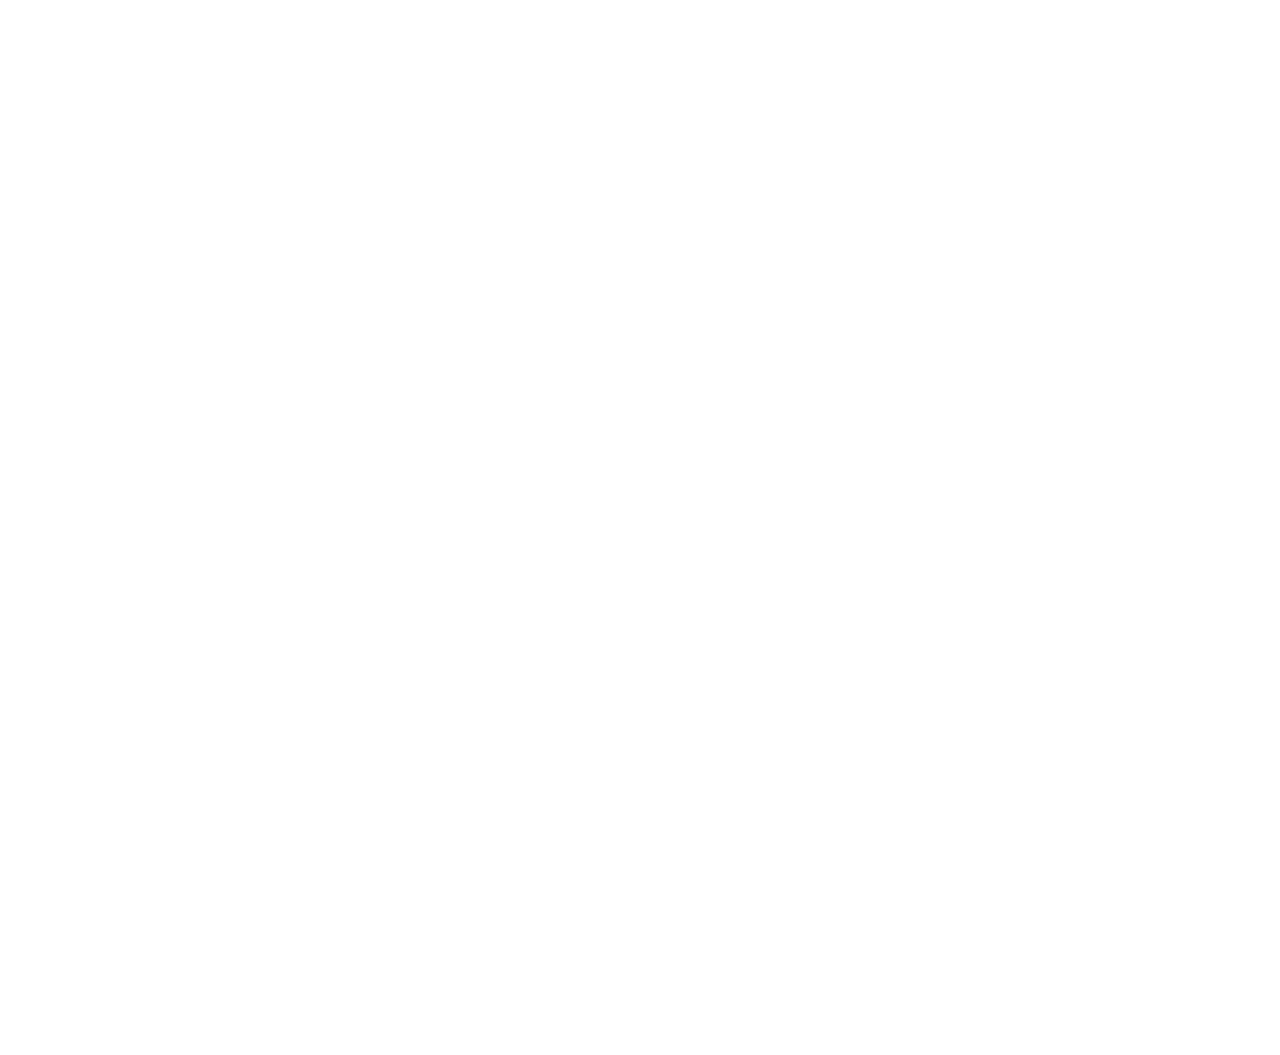
==== commit d4dacf20: "Aurora Dock: segmented layout, fixed widths, customizable vitals, polish Addresses review feedback: " ====
--- a/aurora-dock/index.html
+++ b/aurora-dock/index.html
@@ -6,66 +6,84 @@
     <link rel="stylesheet" href="style.css" />
   </head>
   <body>
-    <!-- One full-width dd-bar segment: the glass (56u) plus 20u of reach so a
-         magnified icon and the risen now-playing chip stay hoverable. The rest
-         of the 128u window is transparent headroom and clicks through. -->
-    <dd-bar id="bar" place="fill" reach="20">
-      <dd-panel id="glass" bare>
-        <!-- Aurora's living light field. Painted by widget.js. -->
-        <canvas id="field" class="field" aria-hidden="true"></canvas>
+    <!-- Three separate dd-bar segments: each captures only its own box, so the
+         empty gaps between them click through to the desktop / window beneath.
+         That is the "cut out where there's nothing" dock shape. -->
 
-        <div class="zone zone--left">
-          <!-- Real Windows Start (host component). Label is editable. -->
-          <dd-bar-button id="start" class="mag" action="start" label="Start"></dd-bar-button>
-          <!-- App launcher: opens the deck's Launcher tab. -->
-          <dd-bar-button id="launcher" class="mag" action="pane" pane-w="560" pane-h="380"
-            label="Apps" hidden>
-            <dd-icon class="launcher__ico" src="grid.svg" tint></dd-icon>
-          </dd-bar-button>
-          <!-- Clock: markup shape, readouts bound in widget.js; click cycles faces. -->
-          <button class="clock" id="clock" type="button" aria-label="Clock">
-            <span class="clock__text">
-              <span class="clock__time" data-bind="time"></span>
-              <span class="clock__date" data-bind="date"></span>
+    <!-- LEFT: start + clock slots -->
+    <dd-bar id="bar-left" class="seg" place="left" reach="20">
+      <dd-panel class="glass" bare>
+        <canvas class="field" aria-hidden="true"></canvas>
+        <span class="slot" id="slot-start-left"></span>
+        <dd-bar-button id="start" class="mag" action="start" label="Start"></dd-bar-button>
+        <dd-bar-button id="start-launcher" class="mag" action="pane" pane-w="560" pane-h="360" label="Apps" hidden>
+          <dd-icon class="start-launcher__ico" src="grid.svg" tint></dd-icon>
+        </dd-bar-button>
+        <span class="slot" id="slot-start-right"></span>
+      </dd-panel>
+    </dd-bar>
+
+    <!-- CENTER: the app strip -->
+    <dd-bar id="bar-center" class="seg" place="center" reach="20">
+      <dd-panel class="glass" bare>
+        <canvas class="field" aria-hidden="true"></canvas>
+        <dd-apps id="apps" settings="pins" indicator="dots" stagger="40" sortable></dd-apps>
+        <div class="badges" id="badges" aria-hidden="true"></div>
+      </dd-panel>
+    </dd-bar>
+
+    <!-- RIGHT: now playing + vitals + clock slot + tray -->
+    <dd-bar id="bar-right" class="seg" place="right" reach="20">
+      <dd-panel class="glass" bare>
+        <canvas class="field" aria-hidden="true"></canvas>
+        <span class="slot" id="slot-info-left"></span>
+
+        <dd-bar-button id="deck" class="mag" action="pane" pane-w="560" pane-h="360" label="Now playing">
+          <span class="np" id="np">
+            <span class="np__art-box">
+              <img class="np__art" data-bind="art" alt="" />
+              <dd-icon class="np__fallback" src="note.svg" tint data-bind="fallback"></dd-icon>
             </span>
-            <canvas class="clock__face" id="clock-face" width="120" height="120" hidden></canvas>
-          </button>
-        </div>
+            <span class="np__text">
+              <span class="np__marquee"><span class="np__title" data-bind="title"></span></span>
+              <span class="np__artist" data-bind="artist"></span>
+            </span>
+          </span>
+        </dd-bar-button>
 
-        <!-- Host app strip: launches, previews, pins, lifecycle are its. -->
-        <dd-apps id="apps" settings="pins" indicator="dots" stagger="40" sortable></dd-apps>
-
-        <div class="zone zone--right">
-          <!-- Now-playing chip → opens the deck (control centre). -->
-          <dd-bar-button id="deck" class="mag" action="pane" pane-w="560" pane-h="360" label="Now playing">
-            <span class="np" id="np">
-              <span class="np__art-box">
-                <img class="np__art" data-bind="art" alt="" />
-                <dd-icon class="np__fallback" src="note.svg" tint data-bind="fallback"></dd-icon>
-              </span>
-              <span class="np__text">
-                <span class="np__title" data-bind="title"></span>
-                <span class="np__artist" data-bind="artist"></span>
-              </span>
-            </span>
-          </dd-bar-button>
-
-          <!-- Vitals as number percents (not rings). Opens the deck too. -->
-          <button class="vitals" id="vitals" type="button" aria-label="System">
+        <!-- Vitals: numbers OR rings (toggled by body.vitals-rings). -->
+        <button class="vitals" id="vitals" type="button" aria-label="System">
+          <span class="vitals-nums">
             <span class="vnum" data-bind="v-cpu"><b class="vnum__v" data-bind="cpu">–</b><i class="vnum__l">CPU</i></span>
             <span class="vnum" data-bind="v-ram"><b class="vnum__v" data-bind="ram">–</b><i class="vnum__l">RAM</i></span>
             <span class="vnum" data-bind="v-gpu"><b class="vnum__v" data-bind="gpu">–</b><i class="vnum__l">GPU</i></span>
-            <span class="vnum vnum--net" data-bind="v-net"><b class="vnum__v" data-bind="net">–</b><i class="vnum__l">NET</i></span>
-          </button>
+          </span>
+          <span class="vitals-rings">
+            <svg class="ring" viewBox="0 0 36 36" data-bind="ring-cpu"><circle class="ring__track" cx="18" cy="18" r="15"/><circle class="ring__arc" cx="18" cy="18" r="15" data-bind="arc-cpu"/><text class="ring__label" x="18" y="21.5">C</text></svg>
+            <svg class="ring" viewBox="0 0 36 36" data-bind="ring-ram"><circle class="ring__track" cx="18" cy="18" r="15"/><circle class="ring__arc" cx="18" cy="18" r="15" data-bind="arc-ram"/><text class="ring__label" x="18" y="21.5">M</text></svg>
+            <svg class="ring" viewBox="0 0 36 36" data-bind="ring-gpu"><circle class="ring__track" cx="18" cy="18" r="15"/><circle class="ring__arc" cx="18" cy="18" r="15" data-bind="arc-gpu"/><text class="ring__label" x="18" y="21.5">G</text></svg>
+          </span>
+        </button>
 
-          <!-- System tray: component owns its visibility and the list. -->
-          <dd-tray-caret class="tray" settings="systray" separator hidden></dd-tray-caret>
-        </div>
+        <!-- Network: download and upload on their own fixed-width lines. -->
+        <button class="net" id="net" type="button" aria-label="Network">
+          <span class="net__row"><span class="net__arrow">↓</span><b class="net__v" data-bind="net-rx">–</b></span>
+          <span class="net__row"><span class="net__arrow">↑</span><b class="net__v" data-bind="net-tx">–</b></span>
+        </button>
 
-        <!-- Notification badges float over the app strip (positioned in JS). -->
-        <div class="badges" id="badges" aria-hidden="true"></div>
+        <span class="slot" id="slot-info-right"></span>
+        <dd-tray-caret class="tray" settings="systray" separator hidden></dd-tray-caret>
       </dd-panel>
     </dd-bar>
+
+    <!-- The clock lives here and JS re-parents it into the chosen slot. -->
+    <button class="clock" id="clock" type="button" aria-label="Clock" hidden>
+      <span class="clock__text">
+        <span class="clock__time" data-bind="time"></span>
+        <span class="clock__date" data-bind="date"></span>
+      </span>
+      <canvas class="clock__face" id="clock-face" width="120" height="120" hidden></canvas>
+    </button>
 
     <script src="/__sdk/widget-sdk.js"></script>
     <script src="widget.js"></script>
--- a/aurora-dock/style.css
+++ b/aurora-dock/style.css
@@ -1,56 +1,58 @@
-/* Aurora Dock — bar styling. Reset, <dd-bar>, <dd-panel>, <dd-icon> come from
-   /__sdk/dd-base.css. Geometry is a unit system on the strip height: the
-   manifest thickness is 128 logical px, so 100vh == 128 CSS px and --u == 1
-   design px. Structure follows Aurora; the dock behaviours (magnification,
-   number vitals, badges, breathing) are the additions. */
+/* Aurora Dock — segmented bar styling. Reset, <dd-bar>, <dd-panel>, <dd-icon>
+   come from /__sdk/dd-base.css. --u is one design px (manifest thickness 128,
+   so 100vh == 128 CSS px). Structure follows Aurora; the dock behaviours are
+   the additions. Every readout has a FIXED width so numbers never shove their
+   neighbours. */
 
 :root {
   --u: calc(100vh / 128);
-  --glass-h: calc(var(--u) * 56);
-  --glass-pad: calc(var(--u) * 14);
+  --glass-h: calc(var(--u) * 50);
+  --glass-float: calc(var(--u) * 6);
+  --glass-pad: calc(var(--u) * 12);
   --icon: calc(var(--u) * 36);
   --lift: calc(var(--u) * 10);
   --dot-lane: calc(var(--u) * 10);
-  --label-lane: calc(var(--u) * 62);
-  --art: calc(var(--u) * 40);
-  --zone-gap: calc(var(--u) * 10);
+  --label-lane: calc(var(--u) * 60);
+  --art: calc(var(--u) * 38);
+  --gap: calc(var(--u) * 8);
   --spring: cubic-bezier(0.34, 1.4, 0.64, 1);
 }
 
 html, body { height: 100%; overflow: hidden; }
 
-#glass { width: 100%; height: var(--glass-h); }
-#glass::part(surface) {
+/* Each segment aligns its rounded glass to the bottom edge. */
+.seg { display: flex; align-items: flex-end; }
+.glass { height: var(--glass-h); width: auto; }
+.glass::part(surface) {
   --dd-panel-pad: 0;
   position: relative; display: flex; flex-direction: row; align-items: center;
-  gap: var(--zone-gap); height: 100%; padding: 0 var(--glass-pad); overflow: visible;
-  background: var(--dd-surface); border: 0; border-top: 1px solid var(--dd-border);
-  border-radius: 0; box-shadow: var(--dd-shadow);
+  gap: var(--gap); height: 100%; padding: 0 var(--glass-pad); margin-bottom: var(--glass-float);
+  overflow: visible;
+  background: var(--dd-surface); border: 1px solid var(--dd-border);
+  border-radius: calc(var(--u) * 20); box-shadow: var(--dd-shadow), inset 0 1px 0 rgba(255, 255, 255, 0.05);
 }
-.field { position: absolute; inset: 0; width: 100%; height: 100%; pointer-events: none; }
-.zone { position: relative; display: flex; flex: none; align-items: center; gap: var(--zone-gap); height: 100%; }
+/* The light field is clipped to the rounded glass. */
+.field { position: absolute; inset: 0; bottom: var(--glass-float); width: 100%; height: calc(100% - var(--glass-float));
+  border-radius: calc(var(--u) * 20); pointer-events: none; }
 
-dd-apps {
-  position: relative; display: flex; flex: 1; min-width: 0;
-  align-items: center; justify-content: center; gap: calc(var(--u) * 6); height: 100%;
+.slot { display: inline-flex; align-items: center; }
+.slot:empty { display: none; }
+
+#bar-center dd-apps {
+  position: relative; display: flex; align-items: center; justify-content: center;
+  gap: calc(var(--u) * 6); height: 100%;
 }
 
 /* ---- entries + magnification ------------------------------------------- */
-dd-app, #start, #launcher, #deck {
-  width: var(--icon); height: calc(var(--icon) + var(--dot-lane)); padding: 0 0 var(--dot-lane);
-}
-/* The lift part carries our magnification: scale + rise driven by custom
-   properties widget.js writes per pointer frame (neighbours get a smaller
-   value from the Gaussian falloff). */
-dd-app::part(lift), #start::part(lift), #launcher::part(lift), #deck::part(lift) {
+dd-app, #start, #start-launcher, #deck { width: var(--icon); height: calc(var(--icon) + var(--dot-lane)); padding: 0 0 var(--dot-lane); }
+dd-app::part(lift), #start::part(lift), #start-launcher::part(lift), #deck::part(lift) {
   height: var(--icon); transform-origin: 50% 100%;
   transform: translateY(calc(var(--mag-lift, 0px) * -1)) scale(var(--mag-scale, 1));
   transition: transform 90ms var(--spring);
 }
-/* When magnification is off, fall back to the component's plain hover lift. */
 body.no-magnify dd-app:hover::part(lift),
 body.no-magnify #start:hover::part(lift),
-body.no-magnify #launcher:hover::part(lift),
+body.no-magnify #start-launcher:hover::part(lift),
 body.no-magnify #deck:hover::part(lift) { transform: translateY(calc(var(--lift) * -1)); }
 
 dd-app::part(icon) { width: 92%; height: 92%; }
@@ -58,80 +60,91 @@
 dd-app::part(ring) { inset: calc(var(--u) * -3); border-width: 1px; transition: opacity var(--dd-anim-fast) var(--dd-ease); }
 dd-app[focused]:not([launching])::part(ring) { opacity: var(--dd-opacity-dim); }
 dd-app:active:not([launching])::part(lift), #start:active::part(lift),
-#launcher:active::part(lift), #deck:active::part(lift) { transform: translateY(calc(var(--u) * 1)) scale(0.92); }
+#start-launcher:active::part(lift), #deck:active::part(lift) { transform: translateY(calc(var(--u) * 1)) scale(0.92); }
 dd-app::part(indicator) { bottom: calc(var(--u) * 2); gap: calc(var(--u) * 3); }
 dd-app::part(dot) { width: calc(var(--u) * 3.5); height: calc(var(--u) * 3.5); transition: background var(--dd-anim-fast) var(--dd-ease); }
-dd-app::part(label), #start::part(label), #launcher::part(label), #deck::part(label) {
+dd-app::part(label), #start::part(label), #start-launcher::part(label), #deck::part(label) {
   bottom: var(--label-lane); transform: translate(-50%, calc(var(--u) * 3)); max-width: calc(var(--u) * 240);
   padding: calc(var(--u) * 2) calc(var(--u) * 6);
   transition: opacity var(--dd-anim-fast) var(--dd-ease), transform var(--dd-anim-fast) var(--dd-ease);
 }
-dd-app:hover::part(label), #start:hover::part(label), #launcher:hover::part(label), #deck:hover::part(label) {
-  opacity: 1; transform: translate(-50%, 0);
+dd-app:hover::part(label), #start:hover::part(label), #start-launcher:hover::part(label), #deck:hover::part(label) { opacity: 1; transform: translate(-50%, 0); }
+
+#start, #start-launcher { --dd-icon-size: calc(var(--icon) * 0.7); color: var(--dd-text); transition: color var(--dd-anim-fast) var(--dd-ease); }
+#start:hover, #start-launcher:hover { color: var(--dd-accent); }
+#start[hidden], #start-launcher[hidden] { display: none; }
+.start-launcher__ico { --dd-icon-size: calc(var(--icon) * 0.66); }
+
+/* ---- clock (fixed width per face) -------------------------------------- */
+.clock {
+  display: flex; align-items: center; justify-content: center; background: transparent; border: 0;
+  cursor: pointer; color: var(--dd-text); font-family: var(--dd-font-display); line-height: 1;
+  white-space: nowrap; padding: 0 calc(var(--u) * 4); flex: none;
 }
-
-/* ---- start + launcher -------------------------------------------------- */
-#start {
-  --dd-icon-size: calc(var(--icon) * 0.7);
-  --slack: calc((var(--glass-h) - var(--icon) - var(--dot-lane)) / 2);
-  align-self: stretch; width: calc(var(--icon) + var(--glass-pad)); height: auto;
-  padding: var(--slack) 0 calc(var(--slack) + var(--dot-lane)) var(--glass-pad);
-  margin-left: calc(var(--glass-pad) * -1); color: var(--dd-text);
-  transition: color var(--dd-anim-fast) var(--dd-ease);
-}
-#start::part(label) { left: calc(var(--glass-pad) + var(--icon) / 2); }
-#start:hover { color: var(--dd-accent); }
-#launcher { --dd-icon-size: calc(var(--icon) * 0.66); color: var(--dd-text); }
-#launcher:hover { color: var(--dd-accent); }
-#launcher[hidden] { display: none; }
-.launcher__ico { --dd-icon-size: calc(var(--icon) * 0.66); }
-
-/* ---- clock (five faces) ------------------------------------------------ */
-.clock {
-  display: flex; align-items: center; justify-content: center; gap: 0;
-  background: transparent; border: 0; cursor: pointer; color: var(--dd-text);
-  font-family: var(--dd-font-display); line-height: 1; white-space: nowrap; padding: 0 calc(var(--u) * 4);
-}
-.clock__text { display: flex; flex-direction: column; justify-content: center; gap: calc(var(--u) * 1); padding-bottom: calc(var(--u) * 2); }
-.clock__time { font-size: calc(var(--u) * 24); font-weight: var(--dd-font-weight-semibold); letter-spacing: 0.02em; font-variant-numeric: tabular-nums; }
+.clock[hidden] { display: none; }
+.clock__text { display: flex; flex-direction: column; justify-content: center; align-items: center; gap: calc(var(--u) * 1); padding-bottom: calc(var(--u) * 2); }
+.clock__time { font-size: calc(var(--u) * 22); font-weight: var(--dd-font-weight-semibold); letter-spacing: 0.02em; font-variant-numeric: tabular-nums; }
 .clock__date { color: var(--dd-text-muted); font-family: var(--dd-font-sans); font-size: calc(var(--u) * 11); letter-spacing: 0.04em; text-transform: uppercase; }
-.clock[data-face="digital"] .clock__time { font-size: calc(var(--u) * 30); }
-.clock[data-face="worded"] .clock__time { font-size: calc(var(--u) * 15); font-weight: var(--dd-font-weight-medium); text-transform: capitalize; }
+.clock[data-face="standard"] { min-width: calc(var(--u) * 72); }
+.clock[data-face="large"] { min-width: calc(var(--u) * 92); }
+.clock[data-face="large"] .clock__time { font-size: calc(var(--u) * 30); }
+.clock[data-face="large"] .clock__date { display: none; }
+.clock[data-face="worded"] { min-width: calc(var(--u) * 110); }
+.clock[data-face="worded"] .clock__time { font-size: calc(var(--u) * 14); font-weight: var(--dd-font-weight-medium); text-transform: capitalize; white-space: normal; }
+.clock[data-face="dual"] { min-width: calc(var(--u) * 96); }
 .clock__face { width: var(--glass-h); height: var(--glass-h); }
 .clock__face[hidden] { display: none; }
-body:not(.show-clock) .clock { display: none; }
 
-/* ---- now playing (from Aurora) ----------------------------------------- */
+/* ---- now playing (fixed width + marquee) ------------------------------- */
 #deck { width: auto; height: var(--art); padding: 0; color: var(--dd-text); }
 #deck::part(lift) { height: 100%; }
 #deck::part(press) { inset: calc(var(--u) * -4); border-radius: var(--dd-radius-full); }
 #deck::part(label) { bottom: calc(var(--label-lane) - var(--dot-lane)); }
-.np { display: flex; align-items: center; gap: calc(var(--u) * 8); max-width: calc(var(--u) * 220); height: 100%; }
-.np__art-box {
-  position: relative; flex: none; width: var(--art); height: var(--art); overflow: hidden;
+.np { display: flex; align-items: center; gap: calc(var(--u) * 7); width: calc(var(--u) * 180); height: 100%; }
+body:not(.np-active) .np { width: var(--art); }
+.np__art-box { position: relative; flex: none; width: var(--art); height: var(--art); overflow: hidden;
   border-radius: var(--dd-radius-md); background: var(--dd-surface); border: 1px solid var(--dd-border);
-  transition: box-shadow var(--dd-anim-slow) var(--dd-ease);
-}
+  transition: box-shadow var(--dd-anim-slow) var(--dd-ease); }
 body.np-playing .np__art-box { box-shadow: 0 0 calc(var(--u) * 14) color-mix(in srgb, var(--dd-accent) 55%, transparent); }
 .np__art { display: block; width: 100%; height: 100%; object-fit: cover; }
 .np__fallback { --dd-icon-size: calc(var(--art) * 0.5); position: absolute; inset: 0; display: grid; place-items: center; color: var(--dd-text-muted); }
-.np__text { display: flex; flex-direction: column; gap: calc(var(--u) * 2); min-width: 0; font-family: var(--dd-font-sans); line-height: 1.1; text-align: left; }
-.np__title, .np__artist { overflow: hidden; white-space: nowrap; text-overflow: ellipsis; }
-.np__title { font-size: calc(var(--u) * 12); font-weight: var(--dd-font-weight-medium); }
-.np__artist { color: var(--dd-text-muted); font-size: calc(var(--u) * 10); }
+.np__text { display: flex; flex-direction: column; gap: calc(var(--u) * 2); min-width: 0; flex: 1; font-family: var(--dd-font-sans); line-height: 1.1; text-align: left; }
+.np__marquee { overflow: hidden; width: 100%; }
+.np__title { display: inline-block; white-space: nowrap; font-size: calc(var(--u) * 12); font-weight: var(--dd-font-weight-medium); }
+.np__title.scroll { animation: marquee var(--marq-dur, 8s) linear infinite; }
+@keyframes marquee { 0%, 12% { transform: translateX(0); } 88%, 100% { transform: translateX(var(--marq, 0)); } }
+.np__artist { color: var(--dd-text-muted); font-size: calc(var(--u) * 10); overflow: hidden; white-space: nowrap; text-overflow: ellipsis; }
 body:not(.np-active) .np__text { display: none; }
 body:not(.show-media) #deck { display: none; }
 
-/* ---- vitals as numbers ------------------------------------------------- */
-.vitals { display: flex; align-items: center; gap: calc(var(--u) * 8); background: transparent; border: 0; cursor: pointer; padding: 0 calc(var(--u) * 2); }
-.vnum { display: flex; flex-direction: column; align-items: center; line-height: 1; font-family: var(--dd-font-sans); }
-.vnum__v { font-size: calc(var(--u) * 16); font-weight: var(--dd-font-weight-semibold); font-variant-numeric: tabular-nums; color: var(--dd-text); }
+/* ---- vitals: numbers OR rings (fixed width) ---------------------------- */
+.vitals { display: flex; align-items: center; gap: calc(var(--u) * 8); background: transparent; border: 0; cursor: pointer; padding: 0 calc(var(--u) * 2); flex: none; }
+.vitals-nums { display: flex; align-items: center; gap: calc(var(--u) * 8); }
+.vnum { display: flex; flex-direction: column; align-items: center; line-height: 1; width: calc(var(--u) * 34); font-family: var(--dd-font-sans); }
+.vnum__v { font-size: calc(var(--u) * 16); font-weight: var(--dd-font-weight-semibold); font-variant-numeric: tabular-nums; color: var(--v-normal, var(--dd-text)); transition: color var(--dd-anim-fast) var(--dd-ease); }
 .vnum__l { font-size: calc(var(--u) * 8); letter-spacing: 0.12em; text-transform: uppercase; color: var(--dd-text-muted); margin-top: calc(var(--u) * 2); }
-.vnum[data-level="warning"] .vnum__v { color: var(--dd-warning); }
-.vnum[data-level="danger"] .vnum__v { color: var(--dd-danger); }
+.vnum[data-level="warning"] .vnum__v { color: var(--v-warn, var(--dd-warning)); }
+.vnum[data-level="danger"] .vnum__v { color: var(--v-danger, var(--dd-danger)); }
 .vnum[hidden] { display: none; }
-body:not(.show-vitals) .vnum:not(.vnum--net) { display: none; }
-body:not(.show-net) .vnum--net { display: none; }
+.vitals-rings { display: none; align-items: center; gap: calc(var(--u) * 4); }
+.ring { width: calc(var(--u) * 28); height: calc(var(--u) * 28); transform: rotate(-90deg); }
+.ring[hidden] { display: none; }
+.ring__track, .ring__arc { fill: none; stroke-width: 3; }
+.ring__track { stroke: var(--dd-border); }
+.ring__arc { stroke: var(--v-normal, var(--dd-chart-1)); stroke-linecap: round; stroke-dasharray: 94.25; transition: stroke-dashoffset 600ms var(--dd-ease), stroke var(--dd-anim-slow) var(--dd-ease); }
+.ring[data-level="warning"] .ring__arc { stroke: var(--v-warn, var(--dd-warning)); }
+.ring[data-level="danger"] .ring__arc { stroke: var(--v-danger, var(--dd-danger)); }
+.ring__label { fill: var(--dd-text-muted); font-family: var(--dd-font-mono); font-size: 11px; font-weight: var(--dd-font-weight-semibold); text-anchor: middle; transform: rotate(90deg); transform-origin: 18px 18px; }
+body.vitals-rings .vitals-nums { display: none; }
+body.vitals-rings .vitals-rings { display: flex; }
+body:not(.show-vitals) .vitals { display: none; }
+
+/* ---- network (split ↓/↑, fixed width) ---------------------------------- */
+.net { display: flex; flex-direction: column; justify-content: center; gap: calc(var(--u) * 1); background: transparent; border: 0; cursor: pointer; padding: 0 calc(var(--u) * 2); width: calc(var(--u) * 52); flex: none; }
+.net__row { display: flex; align-items: center; gap: calc(var(--u) * 3); font-family: var(--dd-font-sans); }
+.net__arrow { color: var(--dd-text-muted); font-size: calc(var(--u) * 10); width: calc(var(--u) * 8); }
+.net__v { font-size: calc(var(--u) * 12); font-weight: var(--dd-font-weight-medium); font-variant-numeric: tabular-nums; color: var(--dd-text); text-align: right; flex: 1; }
+body:not(.show-net) .net { display: none; }
 
 /* ---- tray -------------------------------------------------------------- */
 .tray { flex: none; height: var(--icon); padding: 0 calc(var(--u) * 4); color: var(--dd-text); font-size: calc(var(--u) * 18); }
@@ -139,42 +152,21 @@
 
 /* ---- notification badges ----------------------------------------------- */
 .badges { position: absolute; inset: 0; pointer-events: none; z-index: 3; }
-.badge {
-  position: absolute; top: 0; left: 0; min-width: calc(var(--u) * 15); height: calc(var(--u) * 15);
-  padding: 0 calc(var(--u) * 3); border-radius: var(--dd-radius-full);
-  background: var(--dd-danger); color: #fff; font-family: var(--dd-font-sans);
-  font-size: calc(var(--u) * 10); font-weight: var(--dd-font-weight-semibold);
-  display: grid; place-items: center; box-shadow: 0 1px 3px rgba(0, 0, 0, 0.4);
-  transition: transform 160ms var(--dd-ease);
-}
+.badge { position: absolute; top: 0; left: 0; min-width: calc(var(--u) * 15); height: calc(var(--u) * 15);
+  padding: 0 calc(var(--u) * 3); border-radius: var(--dd-radius-full); background: var(--dd-danger); color: #fff;
+  font-family: var(--dd-font-sans); font-size: calc(var(--u) * 10); font-weight: var(--dd-font-weight-semibold);
+  display: grid; place-items: center; box-shadow: 0 1px 3px rgba(0, 0, 0, 0.4); transition: transform 160ms var(--dd-ease); }
 .badge.pop { animation: badge-pop 320ms var(--dd-ease); }
 @keyframes badge-pop { 0% { scale: 0; } 60% { scale: 1.3; } 100% { scale: 1; } }
 
-/* ---- breathing pulse --------------------------------------------------- */
+/* ---- motion ------------------------------------------------------------ */
 @media (prefers-reduced-motion: no-preference) {
-  @keyframes dock-breathe {
-    0%, 100% { transform: translateY(0) scale(1); }
-    45% { transform: translateY(-6px) scale(1.06); filter: drop-shadow(0 0 6px var(--dd-accent)); }
-  }
-  body.breathe dd-app::part(lift),
-  body.breathe #start::part(lift),
-  body.breathe #launcher::part(lift),
-  body.breathe #deck::part(lift) {
-    animation: dock-breathe 2.2s var(--breathe-delay, 0s) var(--dd-ease) both;
-  }
-}
-
-/* ---- resting bob (from Aurora) ----------------------------------------- */
-@media (prefers-reduced-motion: no-preference) {
-  @keyframes aurora-bob {
-    0%, 100% { transform: translateY(0); }
-    50% { transform: translateY(calc(var(--u) * -2.5)); }
-  }
+  @keyframes dock-breathe { 0%, 100% { transform: translateY(0) scale(1); } 45% { transform: translateY(-6px) scale(1.06); filter: drop-shadow(0 0 6px var(--dd-accent)); } }
+  body.breathe dd-app::part(lift), body.breathe #start::part(lift),
+  body.breathe #start-launcher::part(lift), body.breathe #deck::part(lift) { animation: dock-breathe 2.2s var(--breathe-delay, 0s) var(--dd-ease) both; }
+  @keyframes aurora-bob { 0%, 100% { transform: translateY(0); } 50% { transform: translateY(calc(var(--u) * -2.5)); } }
   dd-app:not([entering]):not([leaving]) { animation: aurora-bob 4200ms ease-in-out infinite; animation-delay: calc(var(--dd-app-delay, 0s) * -14); }
 }
-
 body.low-motion { --dd-anim-slow: var(--dd-anim-fast); }
 body.low-motion dd-app, body.low-motion dd-app::part(lift), body.low-motion dd-app::part(ring),
-body.low-motion #start::part(lift), body.low-motion #launcher::part(lift), body.low-motion #deck::part(lift) {
-  animation: none !important; will-change: auto;
-}
+body.low-motion #start::part(lift), body.low-motion #start-launcher::part(lift), body.low-motion #deck::part(lift) { animation: none !important; will-change: auto; }
